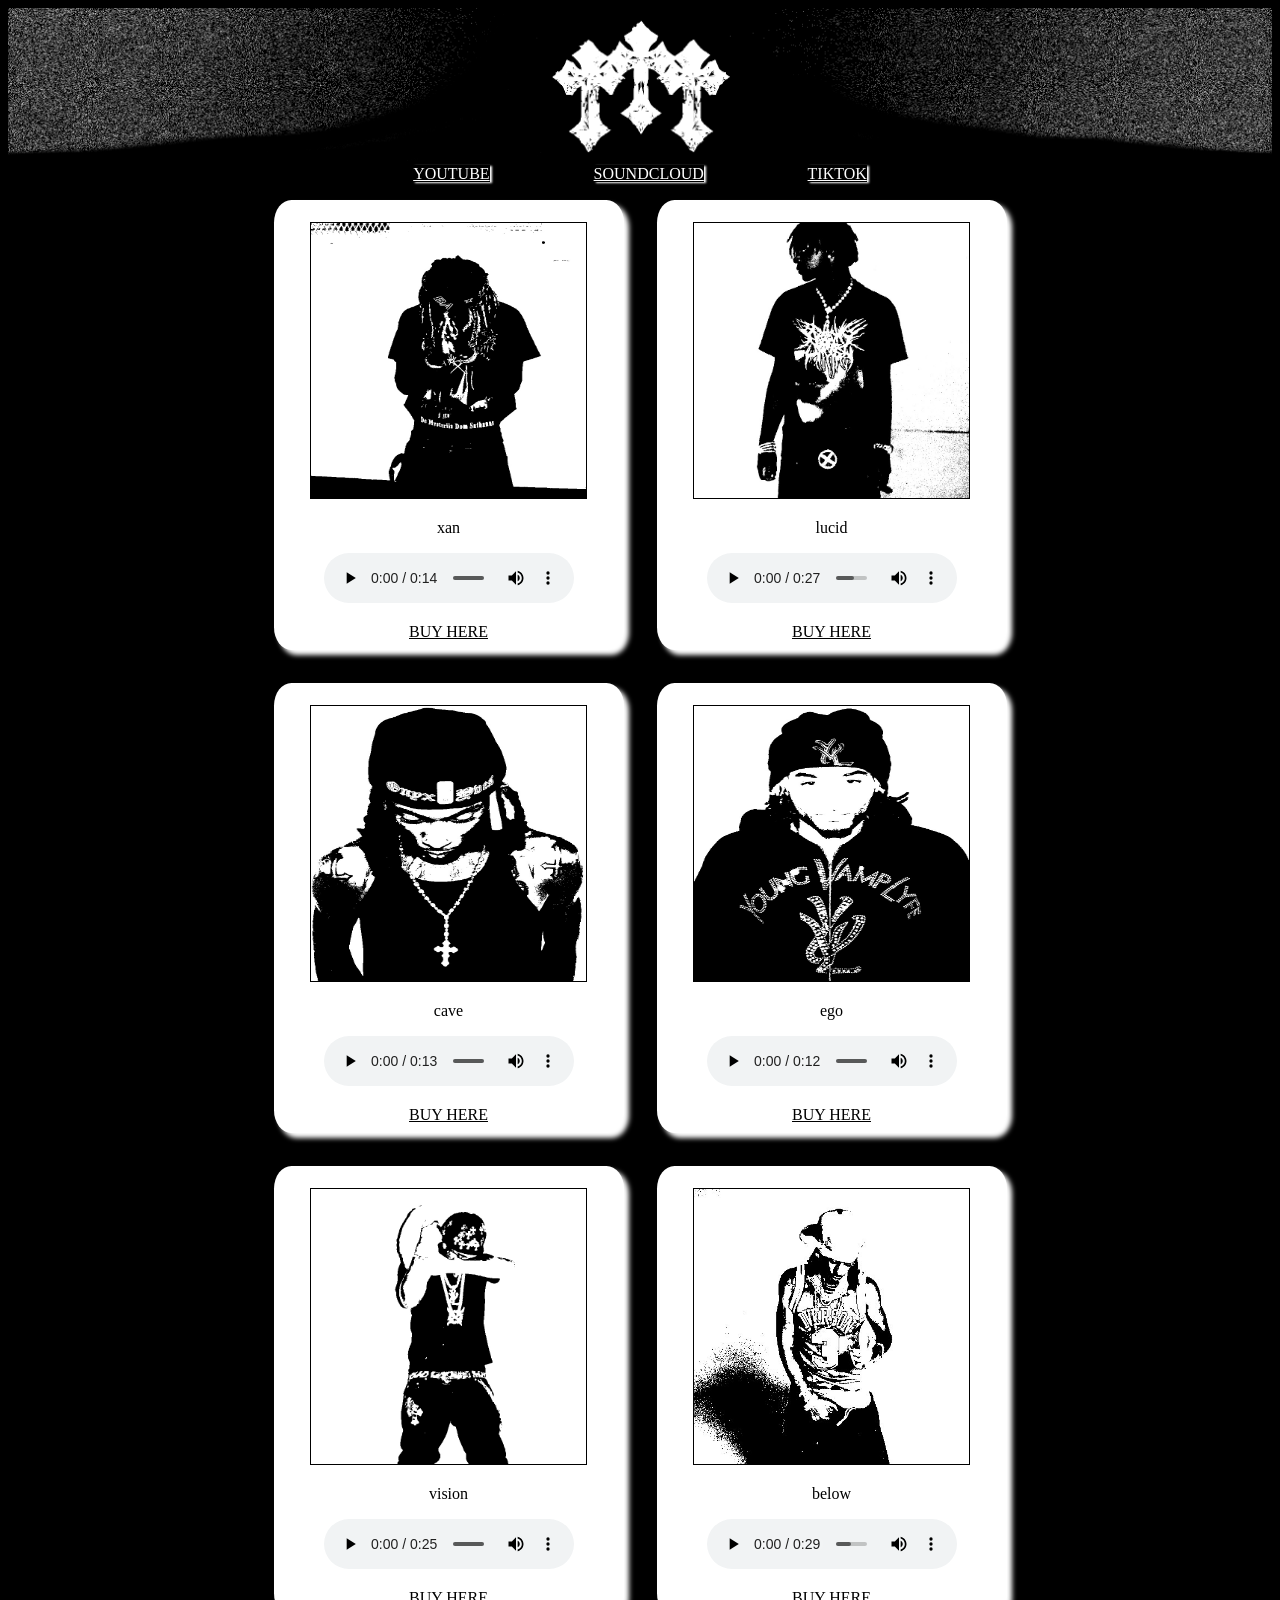
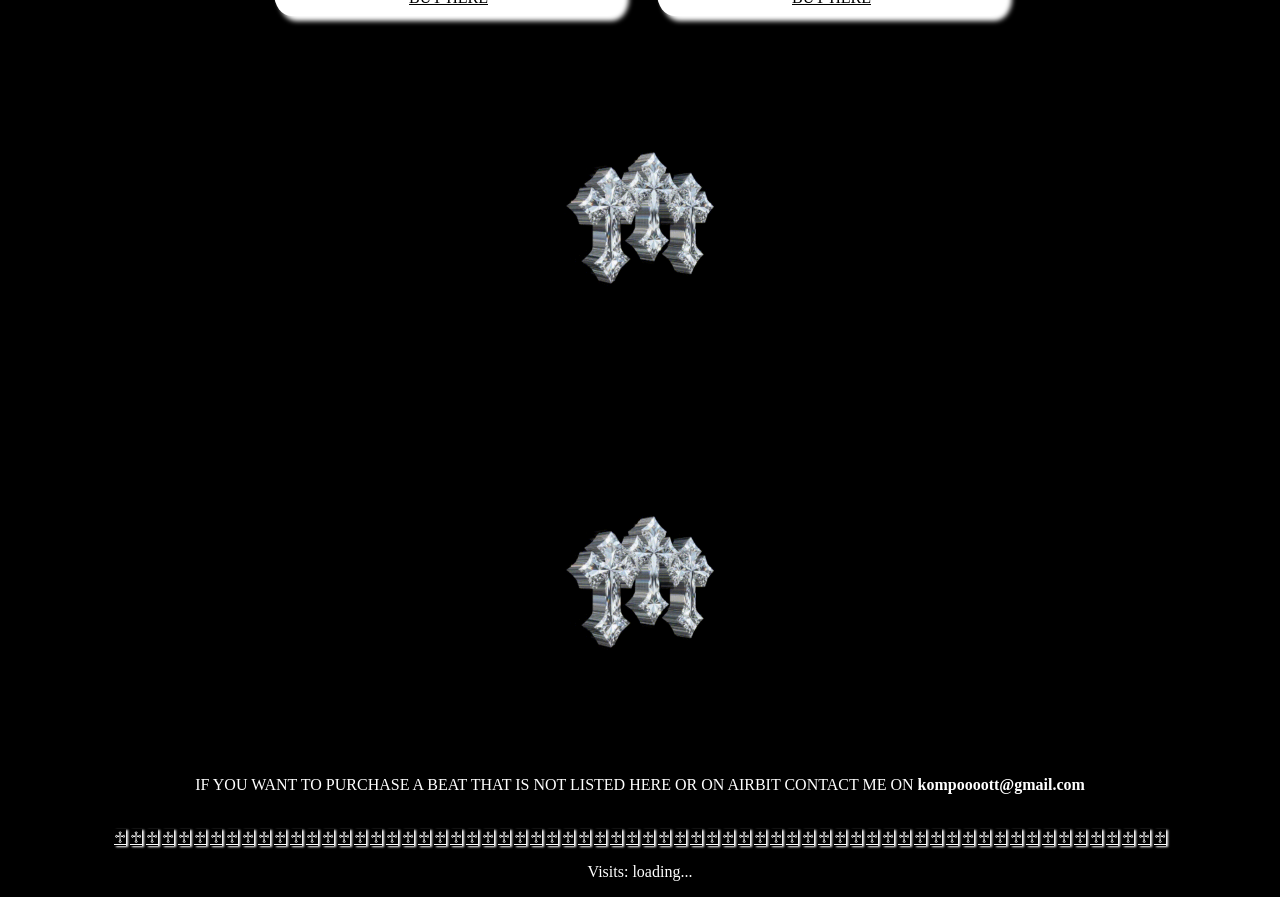
==== index.html @ fae47dd4 "Update index.html" ====
<!DOCTYPE html>

<html lang="en">
<head>
    <meta charset="utf-8" />
    <title>CHECH OUT MY BEATS</title>
    <link rel="stylesheet" href="strona.css">
    <link rel="shortcut icon" href="pobrane (1).jpg" type="image/x-icon">
</head>
<body>
    <header>
        <img src="baner.png" width="100%">
    </header>

    <nav>
        <a href="https://www.youtube.com/@kompoooot" target="_blank">YOUTUBE</a>
        <a href="https://soundcloud.com/kompot-435538526" target="_blank">SOUNDCLOUD</a>
        <a href="https://www.tiktok.com/@kompooooot" target="_blank">TIKTOK</a>
        <!-- <a href="https://airbit.com/kompoooott" target="_blank">AIRBIT</a> -->
    </nav>

    <main>
            <div>
                <img src="Destroy Lonely.jpg" class="okladka">
                <p class="tytul">xan</p>
                <audio class="moje-audio" controls src="4.mp3">
                    Twoja przeglądarka nie obsługuje elementu audio.
                </audio>
                <p><a href="https://airbit.com/kompoooott#/slideout/beat/kompoooott/xan" target="_blank">BUY HERE</a></p>
            </div>

            <div>
                <img src="kkk.jpg" class="okladka">
                <p class="tytul">lucid</p>
                <audio class="moje-audio" controls src="3.mp3">
                    Twoja przeglądarka nie obsługuje elementu audio.
                </audio>
                <p><a href="https://airbit.com/kompoooott#/slideout/beat/kompoooott/lucid" target="_blank">BUY HERE</a></p>
            </div>

            <div>
                <img src="carty.jpg" class="okladka">
                <p class="tytul">cave</p>
                <audio class="moje-audio" controls src="2.mp3">
                    Twoja przeglądarka nie obsługuje elementu audio.
                </audio>
                <p><a href="https://airbit.com/kompoooott#/slideout/beat/kompoooott/cave-era" target="_blank">BUY HERE</a></p>
            </div>

            <div>
                <img src="Xperiment.jpg" class="okladka">
                <p class="tytul">ego</p>
                <audio class="moje-audio" controls src="1.mp3">
                    Twoja przeglądarka nie obsługuje elementu audio.
                </audio>
                <p><a href="https://airbit.com/kompoooott#/slideout/beat/kompoooott/ego" target="_blank">BUY HERE</a></p>
            </div>

            <div>
                <img src="Ken Carson.jpg" class="okladka">
                <p class="tytul">vision</p>
                <audio class="moje-audio" controls src="5.mp3">
                    Twoja przeglądarka nie obsługuje elementu audio.
                </audio>
                <p><a href="https://airbit.com/kompoooott#/slideout/beat/kompoooott/vision" target="_blank">BUY HERE</a></p>
            </div>

            <div>
                <img src="cartiEVIJjpg.jpg" class="okladka">
                <p class="tytul">below</p>
                <audio class="moje-audio" controls src="7.mp3">
                    Twoja przeglądarka nie obsługuje elementu audio.
                </audio>
                <p><a href="https://airbit.com/kompoooott#/slideout/beat/kompoooott/below" target="_blank">BUY HERE</a></p>
            </div>
    </main>

    <center>
        <img src = "animacja_ready.gif" width = "640px" height = "360px">
        <img src = "animacja_ready.gif" width = "640px" height = "360px">
    </center>
    
    <footer>
        <p>IF YOU WANT TO PURCHASE A BEAT THAT IS NOT LISTED HERE OR ON AIRBIT CONTACT ME ON <b>kompoooott@gmail.com</b></p>
        <br>
        <a href="https://airbit.com/kompoooott" target="_blank">♱</a>
        <a href="https://airbit.com/kompoooott" target="_blank">♱</a>
        <a href="https://airbit.com/kompoooott" target="_blank">♱</a>
        <a href="https://airbit.com/kompoooott" target="_blank">♱</a>
        <a href="https://airbit.com/kompoooott" target="_blank">♱</a>
        <a href="https://airbit.com/kompoooott" target="_blank">♱</a>
        <a href="https://airbit.com/kompoooott" target="_blank">♱</a>
        <a href="https://airbit.com/kompoooott" target="_blank">♱</a>
        <a href="https://airbit.com/kompoooott" target="_blank">♱</a>
        <a href="https://airbit.com/kompoooott" target="_blank">♱</a>
        <a href="https://airbit.com/kompoooott" target="_blank">♱</a>
        <a href="https://airbit.com/kompoooott" target="_blank">♱</a>
        <a href="https://airbit.com/kompoooott" target="_blank">♱</a>
        <a href="https://airbit.com/kompoooott" target="_blank">♱</a>
        <a href="https://airbit.com/kompoooott" target="_blank">♱</a>
        <a href="https://airbit.com/kompoooott" target="_blank">♱</a>
        <a href="https://airbit.com/kompoooott" target="_blank">♱</a>
        <a href="https://airbit.com/kompoooott" target="_blank">♱</a>
        <a href="https://airbit.com/kompoooott" target="_blank">♱</a>
        <a href="https://airbit.com/kompoooott" target="_blank">♱</a>
        <a href="https://airbit.com/kompoooott" target="_blank">♱</a>
        <a href="https://airbit.com/kompoooott" target="_blank">♱</a>
        <a href="https://airbit.com/kompoooott" target="_blank">♱</a>
        <a href="https://airbit.com/kompoooott" target="_blank">♱</a>
        <a href="https://airbit.com/kompoooott" target="_blank">♱</a>
        <a href="https://airbit.com/kompoooott" target="_blank">♱</a>
        <a href="https://airbit.com/kompoooott" target="_blank">♱</a>
        <a href="https://airbit.com/kompoooott" target="_blank">♱</a>
        <a href="https://airbit.com/kompoooott" target="_blank">♱</a>
        <a href="https://airbit.com/kompoooott" target="_blank">♱</a>
        <a href="https://airbit.com/kompoooott" target="_blank">♱</a>
        <a href="https://airbit.com/kompoooott" target="_blank">♱</a>
        <a href="https://airbit.com/kompoooott" target="_blank">♱</a>
        <a href="https://airbit.com/kompoooott" target="_blank">♱</a>
        <a href="https://airbit.com/kompoooott" target="_blank">♱</a>
        <a href="https://airbit.com/kompoooott" target="_blank">♱</a>
        <a href="https://airbit.com/kompoooott" target="_blank">♱</a>
        <a href="https://airbit.com/kompoooott" target="_blank">♱</a>
        <a href="https://airbit.com/kompoooott" target="_blank">♱</a>
        <a href="https://airbit.com/kompoooott" target="_blank">♱</a>
        <a href="https://airbit.com/kompoooott" target="_blank">♱</a>
        <a href="https://airbit.com/kompoooott" target="_blank">♱</a>
        <a href="https://airbit.com/kompoooott" target="_blank">♱</a>
        <a href="https://airbit.com/kompoooott" target="_blank">♱</a>
        <a href="https://airbit.com/kompoooott" target="_blank">♱</a>
        <a href="https://airbit.com/kompoooott" target="_blank">♱</a>
        <a href="https://airbit.com/kompoooott" target="_blank">♱</a>
        <a href="https://airbit.com/kompoooott" target="_blank">♱</a>
        <a href="https://airbit.com/kompoooott" target="_blank">♱</a>
        <a href="https://airbit.com/kompoooott" target="_blank">♱</a>
        <a href="https://airbit.com/kompoooott" target="_blank">♱</a>
        <a href="https://airbit.com/kompoooott" target="_blank">♱</a>
        <a href="https://airbit.com/kompoooott" target="_blank">♱</a>
        <a href="https://airbit.com/kompoooott" target="_blank">♱</a>
        <a href="https://airbit.com/kompoooott" target="_blank">♱</a>
        <a href="https://airbit.com/kompoooott" target="_blank">♱</a>
        <a href="https://airbit.com/kompoooott" target="_blank">♱</a>
        <a href="https://airbit.com/kompoooott" target="_blank">♱</a>
        <a href="https://airbit.com/kompoooott" target="_blank">♱</a>
        <a href="https://airbit.com/kompoooott" target="_blank">♱</a>
        <a href="https://airbit.com/kompoooott" target="_blank">♱</a>
        <a href="https://airbit.com/kompoooott" target="_blank">♱</a>
        <a href="https://airbit.com/kompoooott" target="_blank">♱</a>
        <a href="https://airbit.com/kompoooott" target="_blank">♱</a>
        <a href="https://airbit.com/kompoooott" target="_blank">♱</a>
        <a href="https://airbit.com/kompoooott" target="_blank">♱</a>

        <p id="licznik">Visits: loading...</p>
    </footer>

    <script>
        const wszystkieAudio = document.querySelectorAll('.moje-audio');

        wszystkieAudio.forEach(function(audio) {
            audio.volume = 0.2;

            audio.addEventListener('play', function() {
                zatrzymajPozostale(audio);
            });
        });

        function zatrzymajPozostale(aktualneAudio) {
            wszystkieAudio.forEach(function(audio) {
                if (audio !== aktualneAudio) {
                    audio.pause();
                }
            });
        }



        function pobierzCiasteczko(nazwa) {
            const value = `; ${document.cookie}`;
            const parts = value.split(`; ${nazwa}=`);
            if (parts.length === 2) return parts.pop().split(';').shift();
        }

        function ustawCiasteczko(nazwa, wartosc, dni) {
            const data = new Date();
            data.setTime(data.getTime() + (dni * 24 * 60 * 60 * 1000));
            document.cookie = `${nazwa}=${wartosc};expires=${data.toUTCString()};path=/`;
        }

        const key = 'kompoooot_beats_site';
        const bylJuz = pobierzCiasteczko('odwiedzil');

        if (bylJuz) {
            // Returning visitor - GET only, never increments
            fetch(`https://countapi.mileshilliard.com/api/v1/get/${key}`)
                .then(response => response.json())
                .then(data => {
                    document.getElementById('licznik').textContent = 'Visits: ' + data.value;
                })
                .catch(error => console.log('Counter error:', error));
        } else {
            // New visitor - HIT increments, then set cookie
            fetch(`https://countapi.mileshilliard.com/api/v1/hit/${key}`)
                .then(response => response.json())
                .then(data => {
                    document.getElementById('licznik').textContent = 'Visits: ' + data.value;
                    ustawCiasteczko('odwiedzil', 'tak', 365);
                })
                .catch(error => console.log('Counter error:', error));
        }

    </script>
</body>
</html>
---- strona.css ----
body{
	background-color: black;
}

header{
	width: 100%;
	height: 5%;
}

nav{
	text-align: center;
	word-spacing: 100px;
}
nav a{
	color: white;
	box-shadow: 2px 1px 2px white;
}

main{
	display: flex;
	flex-wrap: wrap;
	justify-content: center;
	max-width: 1100px;
	margin: 0 auto;
}
main a{
	color: black;
}

.tytul{
	color: black;
	letter-spacing: 100%;
}

div{
	padding: 2%;
	border-radius: 5%;
	background-color: white;
	width: 350px;
	height: 450px;
	text-align: center;
	margin: 1.5%;
	box-sizing: border-box;
	box-shadow: 5px 5px 5px white;
}

p{
	color: white;
	text-align: center;
}

.okladka{
	width: 275px;
	height: 275px;
	text-align: center;
	align-items: center;
	border-color: black;
	border-style: solid;
	border-width: 1px;
}

audio{
	width: 250px;
	height: 50px;
}

footer{
	text-align: center;
}
footer a{
	color: white;
	box-shadow: 2px 1px 2px white;
}
a:hover{
	color: black;
	background-color: white;
}

  .no-click {
    pointer-events: none;
    user-select: none;
  }
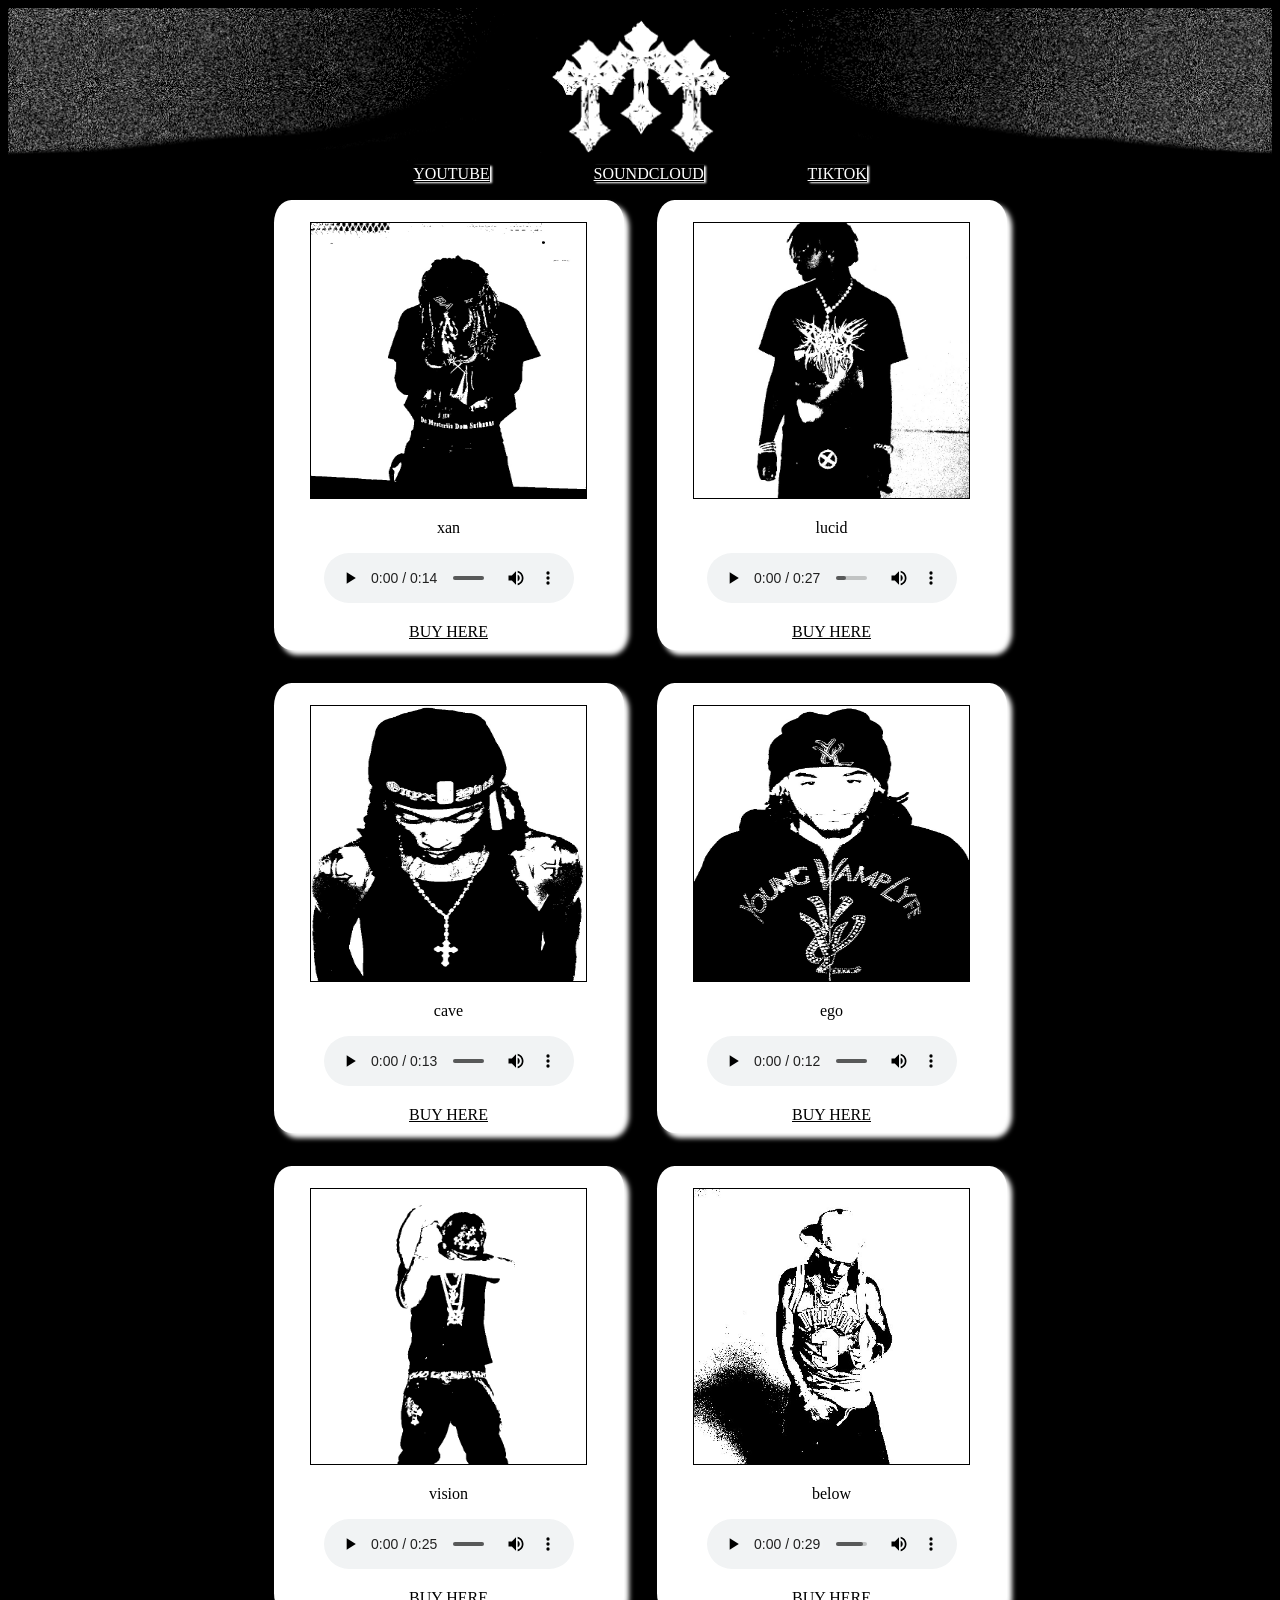
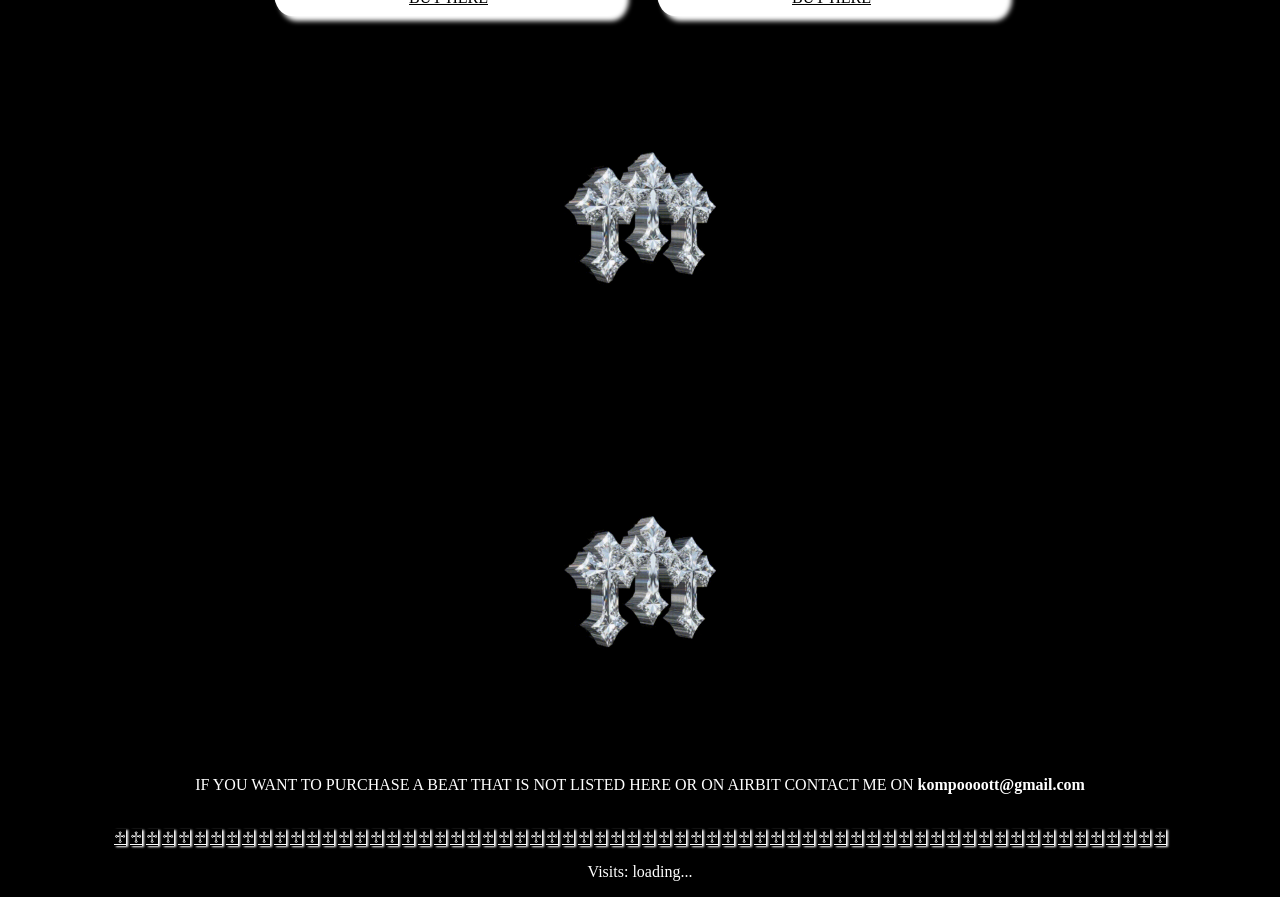
==== commit a3c96f20: "Update index.html" ====
--- a/index.html
+++ b/index.html
@@ -83,72 +83,74 @@
     <footer>
         <p>IF YOU WANT TO PURCHASE A BEAT THAT IS NOT LISTED HERE OR ON AIRBIT CONTACT ME ON <b>kompoooott@gmail.com</b></p>
         <br>
-        <a href="https://airbit.com/kompoooott" target="_blank">♱</a>
-        <a href="https://airbit.com/kompoooott" target="_blank">♱</a>
-        <a href="https://airbit.com/kompoooott" target="_blank">♱</a>
-        <a href="https://airbit.com/kompoooott" target="_blank">♱</a>
-        <a href="https://airbit.com/kompoooott" target="_blank">♱</a>
-        <a href="https://airbit.com/kompoooott" target="_blank">♱</a>
-        <a href="https://airbit.com/kompoooott" target="_blank">♱</a>
-        <a href="https://airbit.com/kompoooott" target="_blank">♱</a>
-        <a href="https://airbit.com/kompoooott" target="_blank">♱</a>
-        <a href="https://airbit.com/kompoooott" target="_blank">♱</a>
-        <a href="https://airbit.com/kompoooott" target="_blank">♱</a>
-        <a href="https://airbit.com/kompoooott" target="_blank">♱</a>
-        <a href="https://airbit.com/kompoooott" target="_blank">♱</a>
-        <a href="https://airbit.com/kompoooott" target="_blank">♱</a>
-        <a href="https://airbit.com/kompoooott" target="_blank">♱</a>
-        <a href="https://airbit.com/kompoooott" target="_blank">♱</a>
-        <a href="https://airbit.com/kompoooott" target="_blank">♱</a>
-        <a href="https://airbit.com/kompoooott" target="_blank">♱</a>
-        <a href="https://airbit.com/kompoooott" target="_blank">♱</a>
-        <a href="https://airbit.com/kompoooott" target="_blank">♱</a>
-        <a href="https://airbit.com/kompoooott" target="_blank">♱</a>
-        <a href="https://airbit.com/kompoooott" target="_blank">♱</a>
-        <a href="https://airbit.com/kompoooott" target="_blank">♱</a>
-        <a href="https://airbit.com/kompoooott" target="_blank">♱</a>
-        <a href="https://airbit.com/kompoooott" target="_blank">♱</a>
-        <a href="https://airbit.com/kompoooott" target="_blank">♱</a>
-        <a href="https://airbit.com/kompoooott" target="_blank">♱</a>
-        <a href="https://airbit.com/kompoooott" target="_blank">♱</a>
-        <a href="https://airbit.com/kompoooott" target="_blank">♱</a>
-        <a href="https://airbit.com/kompoooott" target="_blank">♱</a>
-        <a href="https://airbit.com/kompoooott" target="_blank">♱</a>
-        <a href="https://airbit.com/kompoooott" target="_blank">♱</a>
-        <a href="https://airbit.com/kompoooott" target="_blank">♱</a>
-        <a href="https://airbit.com/kompoooott" target="_blank">♱</a>
-        <a href="https://airbit.com/kompoooott" target="_blank">♱</a>
-        <a href="https://airbit.com/kompoooott" target="_blank">♱</a>
-        <a href="https://airbit.com/kompoooott" target="_blank">♱</a>
-        <a href="https://airbit.com/kompoooott" target="_blank">♱</a>
-        <a href="https://airbit.com/kompoooott" target="_blank">♱</a>
-        <a href="https://airbit.com/kompoooott" target="_blank">♱</a>
-        <a href="https://airbit.com/kompoooott" target="_blank">♱</a>
-        <a href="https://airbit.com/kompoooott" target="_blank">♱</a>
-        <a href="https://airbit.com/kompoooott" target="_blank">♱</a>
-        <a href="https://airbit.com/kompoooott" target="_blank">♱</a>
-        <a href="https://airbit.com/kompoooott" target="_blank">♱</a>
-        <a href="https://airbit.com/kompoooott" target="_blank">♱</a>
-        <a href="https://airbit.com/kompoooott" target="_blank">♱</a>
-        <a href="https://airbit.com/kompoooott" target="_blank">♱</a>
-        <a href="https://airbit.com/kompoooott" target="_blank">♱</a>
-        <a href="https://airbit.com/kompoooott" target="_blank">♱</a>
-        <a href="https://airbit.com/kompoooott" target="_blank">♱</a>
-        <a href="https://airbit.com/kompoooott" target="_blank">♱</a>
-        <a href="https://airbit.com/kompoooott" target="_blank">♱</a>
-        <a href="https://airbit.com/kompoooott" target="_blank">♱</a>
-        <a href="https://airbit.com/kompoooott" target="_blank">♱</a>
-        <a href="https://airbit.com/kompoooott" target="_blank">♱</a>
-        <a href="https://airbit.com/kompoooott" target="_blank">♱</a>
-        <a href="https://airbit.com/kompoooott" target="_blank">♱</a>
-        <a href="https://airbit.com/kompoooott" target="_blank">♱</a>
-        <a href="https://airbit.com/kompoooott" target="_blank">♱</a>
-        <a href="https://airbit.com/kompoooott" target="_blank">♱</a>
-        <a href="https://airbit.com/kompoooott" target="_blank">♱</a>
-        <a href="https://airbit.com/kompoooott" target="_blank">♱</a>
-        <a href="https://airbit.com/kompoooott" target="_blank">♱</a>
-        <a href="https://airbit.com/kompoooott" target="_blank">♱</a>
-        <a href="https://airbit.com/kompoooott" target="_blank">♱</a>
+        <section id = "cross">
+        <a href="https://airbit.com/kompoooott" target="_blank">♱</a>
+        <a href="https://airbit.com/kompoooott" target="_blank">♱</a>
+        <a href="https://airbit.com/kompoooott" target="_blank">♱</a>
+        <a href="https://airbit.com/kompoooott" target="_blank">♱</a>
+        <a href="https://airbit.com/kompoooott" target="_blank">♱</a>
+        <a href="https://airbit.com/kompoooott" target="_blank">♱</a>
+        <a href="https://airbit.com/kompoooott" target="_blank">♱</a>
+        <a href="https://airbit.com/kompoooott" target="_blank">♱</a>
+        <a href="https://airbit.com/kompoooott" target="_blank">♱</a>
+        <a href="https://airbit.com/kompoooott" target="_blank">♱</a>
+        <a href="https://airbit.com/kompoooott" target="_blank">♱</a>
+        <a href="https://airbit.com/kompoooott" target="_blank">♱</a>
+        <a href="https://airbit.com/kompoooott" target="_blank">♱</a>
+        <a href="https://airbit.com/kompoooott" target="_blank">♱</a>
+        <a href="https://airbit.com/kompoooott" target="_blank">♱</a>
+        <a href="https://airbit.com/kompoooott" target="_blank">♱</a>
+        <a href="https://airbit.com/kompoooott" target="_blank">♱</a>
+        <a href="https://airbit.com/kompoooott" target="_blank">♱</a>
+        <a href="https://airbit.com/kompoooott" target="_blank">♱</a>
+        <a href="https://airbit.com/kompoooott" target="_blank">♱</a>
+        <a href="https://airbit.com/kompoooott" target="_blank">♱</a>
+        <a href="https://airbit.com/kompoooott" target="_blank">♱</a>
+        <a href="https://airbit.com/kompoooott" target="_blank">♱</a>
+        <a href="https://airbit.com/kompoooott" target="_blank">♱</a>
+        <a href="https://airbit.com/kompoooott" target="_blank">♱</a>
+        <a href="https://airbit.com/kompoooott" target="_blank">♱</a>
+        <a href="https://airbit.com/kompoooott" target="_blank">♱</a>
+        <a href="https://airbit.com/kompoooott" target="_blank">♱</a>
+        <a href="https://airbit.com/kompoooott" target="_blank">♱</a>
+        <a href="https://airbit.com/kompoooott" target="_blank">♱</a>
+        <a href="https://airbit.com/kompoooott" target="_blank">♱</a>
+        <a href="https://airbit.com/kompoooott" target="_blank">♱</a>
+        <a href="https://airbit.com/kompoooott" target="_blank">♱</a>
+        <a href="https://airbit.com/kompoooott" target="_blank">♱</a>
+        <a href="https://airbit.com/kompoooott" target="_blank">♱</a>
+        <a href="https://airbit.com/kompoooott" target="_blank">♱</a>
+        <a href="https://airbit.com/kompoooott" target="_blank">♱</a>
+        <a href="https://airbit.com/kompoooott" target="_blank">♱</a>
+        <a href="https://airbit.com/kompoooott" target="_blank">♱</a>
+        <a href="https://airbit.com/kompoooott" target="_blank">♱</a>
+        <a href="https://airbit.com/kompoooott" target="_blank">♱</a>
+        <a href="https://airbit.com/kompoooott" target="_blank">♱</a>
+        <a href="https://airbit.com/kompoooott" target="_blank">♱</a>
+        <a href="https://airbit.com/kompoooott" target="_blank">♱</a>
+        <a href="https://airbit.com/kompoooott" target="_blank">♱</a>
+        <a href="https://airbit.com/kompoooott" target="_blank">♱</a>
+        <a href="https://airbit.com/kompoooott" target="_blank">♱</a>
+        <a href="https://airbit.com/kompoooott" target="_blank">♱</a>
+        <a href="https://airbit.com/kompoooott" target="_blank">♱</a>
+        <a href="https://airbit.com/kompoooott" target="_blank">♱</a>
+        <a href="https://airbit.com/kompoooott" target="_blank">♱</a>
+        <a href="https://airbit.com/kompoooott" target="_blank">♱</a>
+        <a href="https://airbit.com/kompoooott" target="_blank">♱</a>
+        <a href="https://airbit.com/kompoooott" target="_blank">♱</a>
+        <a href="https://airbit.com/kompoooott" target="_blank">♱</a>
+        <a href="https://airbit.com/kompoooott" target="_blank">♱</a>
+        <a href="https://airbit.com/kompoooott" target="_blank">♱</a>
+        <a href="https://airbit.com/kompoooott" target="_blank">♱</a>
+        <a href="https://airbit.com/kompoooott" target="_blank">♱</a>
+        <a href="https://airbit.com/kompoooott" target="_blank">♱</a>
+        <a href="https://airbit.com/kompoooott" target="_blank">♱</a>
+        <a href="https://airbit.com/kompoooott" target="_blank">♱</a>
+        <a href="https://airbit.com/kompoooott" target="_blank">♱</a>
+        <a href="https://airbit.com/kompoooott" target="_blank">♱</a>
+        <a href="https://airbit.com/kompoooott" target="_blank">♱</a>
+        <a href="https://airbit.com/kompoooott" target="_blank">♱</a>
+        </section>
 
         <p id="licznik">Visits: loading...</p>
     </footer>
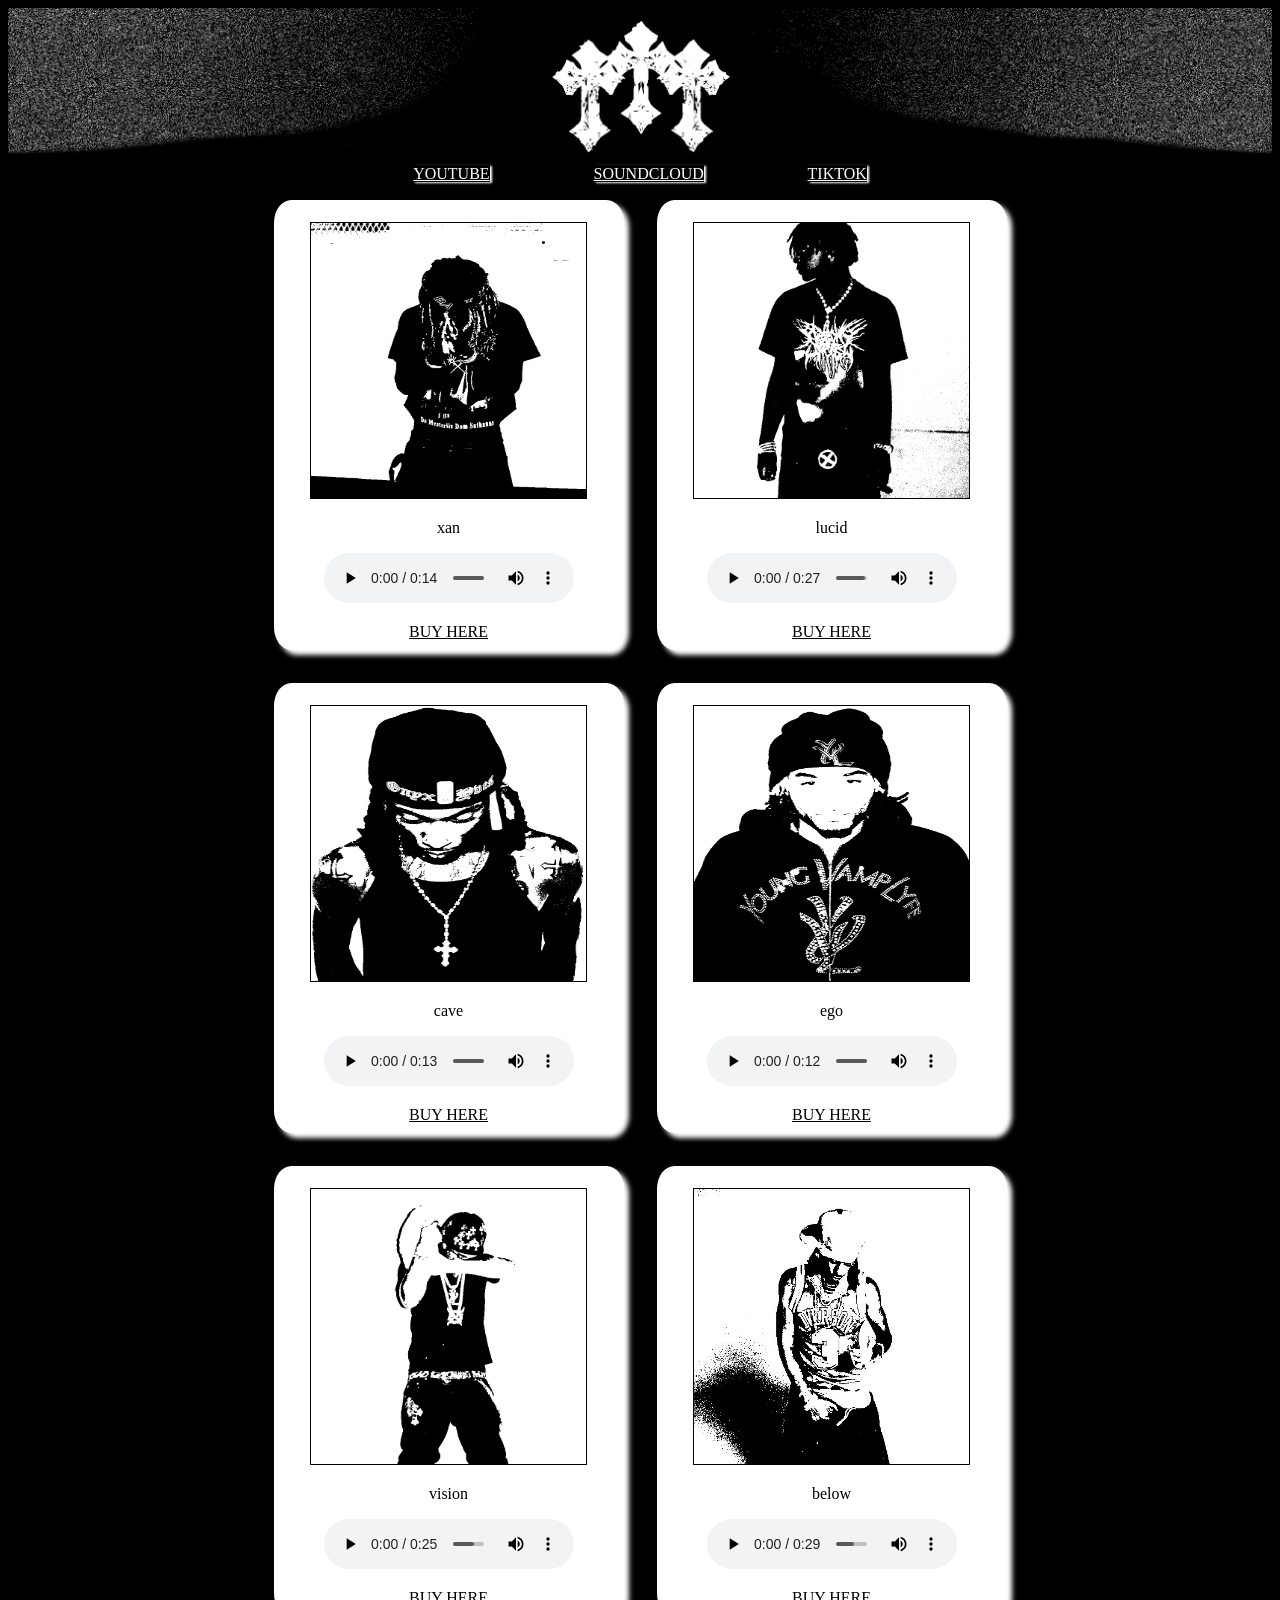
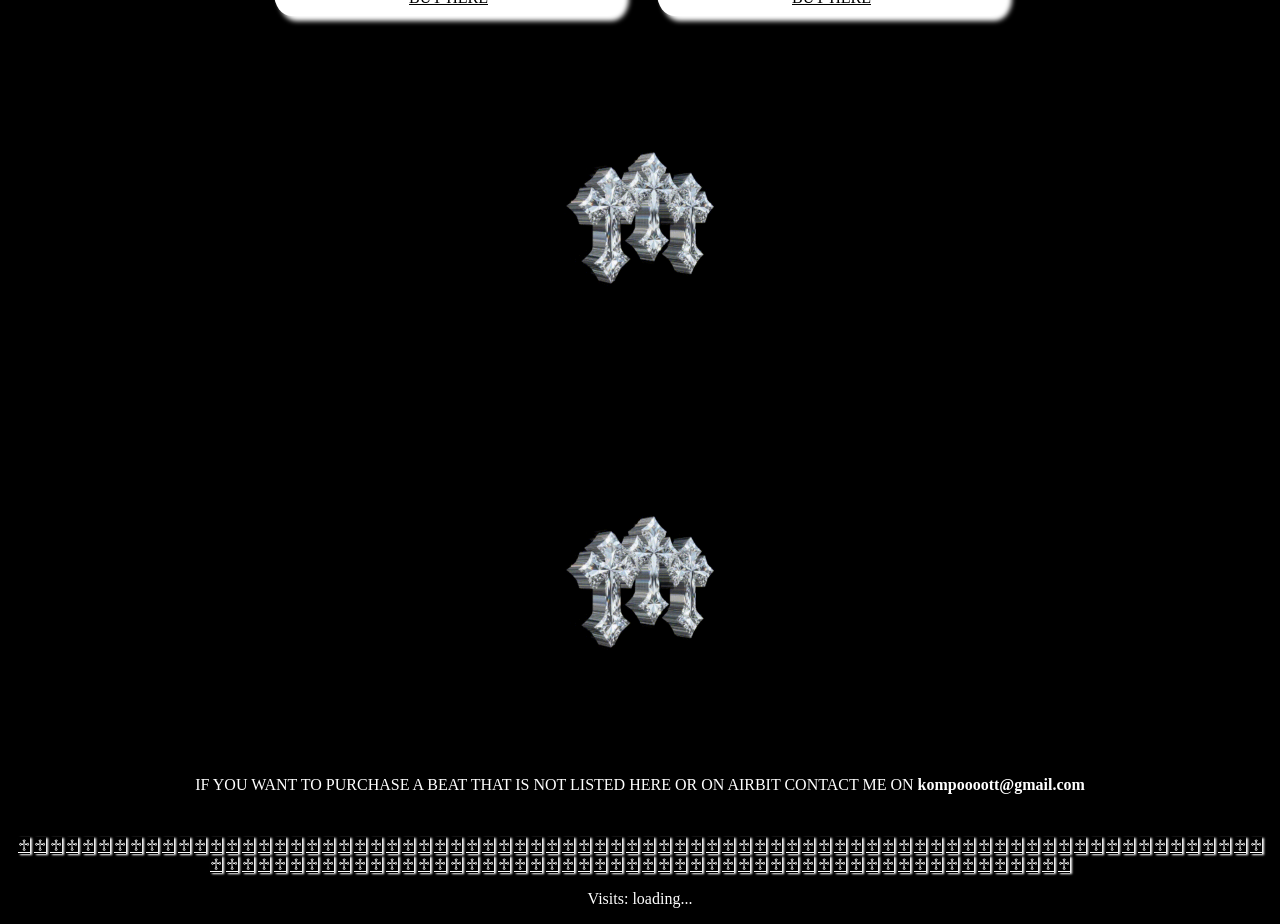
==== commit d24acc07: "Update index.html" ====
--- a/index.html
+++ b/index.html
@@ -84,6 +84,72 @@
         <p>IF YOU WANT TO PURCHASE A BEAT THAT IS NOT LISTED HERE OR ON AIRBIT CONTACT ME ON <b>kompoooott@gmail.com</b></p>
         <br>
         <section id = "cross">
+        <a href="https://airbit.com/kompoooott" target="_blank">♱</a>
+        <a href="https://airbit.com/kompoooott" target="_blank">♱</a>
+        <a href="https://airbit.com/kompoooott" target="_blank">♱</a>
+        <a href="https://airbit.com/kompoooott" target="_blank">♱</a>
+        <a href="https://airbit.com/kompoooott" target="_blank">♱</a>
+        <a href="https://airbit.com/kompoooott" target="_blank">♱</a>
+        <a href="https://airbit.com/kompoooott" target="_blank">♱</a>
+        <a href="https://airbit.com/kompoooott" target="_blank">♱</a>
+        <a href="https://airbit.com/kompoooott" target="_blank">♱</a>
+        <a href="https://airbit.com/kompoooott" target="_blank">♱</a>
+        <a href="https://airbit.com/kompoooott" target="_blank">♱</a>
+        <a href="https://airbit.com/kompoooott" target="_blank">♱</a>
+        <a href="https://airbit.com/kompoooott" target="_blank">♱</a>
+        <a href="https://airbit.com/kompoooott" target="_blank">♱</a>
+        <a href="https://airbit.com/kompoooott" target="_blank">♱</a>
+        <a href="https://airbit.com/kompoooott" target="_blank">♱</a>
+        <a href="https://airbit.com/kompoooott" target="_blank">♱</a>
+        <a href="https://airbit.com/kompoooott" target="_blank">♱</a>
+        <a href="https://airbit.com/kompoooott" target="_blank">♱</a>
+        <a href="https://airbit.com/kompoooott" target="_blank">♱</a>
+        <a href="https://airbit.com/kompoooott" target="_blank">♱</a>
+        <a href="https://airbit.com/kompoooott" target="_blank">♱</a>
+        <a href="https://airbit.com/kompoooott" target="_blank">♱</a>
+        <a href="https://airbit.com/kompoooott" target="_blank">♱</a>
+        <a href="https://airbit.com/kompoooott" target="_blank">♱</a>
+        <a href="https://airbit.com/kompoooott" target="_blank">♱</a>
+        <a href="https://airbit.com/kompoooott" target="_blank">♱</a>
+        <a href="https://airbit.com/kompoooott" target="_blank">♱</a>
+        <a href="https://airbit.com/kompoooott" target="_blank">♱</a>
+        <a href="https://airbit.com/kompoooott" target="_blank">♱</a>
+        <a href="https://airbit.com/kompoooott" target="_blank">♱</a>
+        <a href="https://airbit.com/kompoooott" target="_blank">♱</a>
+        <a href="https://airbit.com/kompoooott" target="_blank">♱</a>
+        <a href="https://airbit.com/kompoooott" target="_blank">♱</a>
+        <a href="https://airbit.com/kompoooott" target="_blank">♱</a>
+        <a href="https://airbit.com/kompoooott" target="_blank">♱</a>
+        <a href="https://airbit.com/kompoooott" target="_blank">♱</a>
+        <a href="https://airbit.com/kompoooott" target="_blank">♱</a>
+        <a href="https://airbit.com/kompoooott" target="_blank">♱</a>
+        <a href="https://airbit.com/kompoooott" target="_blank">♱</a>
+        <a href="https://airbit.com/kompoooott" target="_blank">♱</a>
+        <a href="https://airbit.com/kompoooott" target="_blank">♱</a>
+        <a href="https://airbit.com/kompoooott" target="_blank">♱</a>
+        <a href="https://airbit.com/kompoooott" target="_blank">♱</a>
+        <a href="https://airbit.com/kompoooott" target="_blank">♱</a>
+        <a href="https://airbit.com/kompoooott" target="_blank">♱</a>
+        <a href="https://airbit.com/kompoooott" target="_blank">♱</a>
+        <a href="https://airbit.com/kompoooott" target="_blank">♱</a>
+        <a href="https://airbit.com/kompoooott" target="_blank">♱</a>
+        <a href="https://airbit.com/kompoooott" target="_blank">♱</a>
+        <a href="https://airbit.com/kompoooott" target="_blank">♱</a>
+        <a href="https://airbit.com/kompoooott" target="_blank">♱</a>
+        <a href="https://airbit.com/kompoooott" target="_blank">♱</a>
+        <a href="https://airbit.com/kompoooott" target="_blank">♱</a>
+        <a href="https://airbit.com/kompoooott" target="_blank">♱</a>
+        <a href="https://airbit.com/kompoooott" target="_blank">♱</a>
+        <a href="https://airbit.com/kompoooott" target="_blank">♱</a>
+        <a href="https://airbit.com/kompoooott" target="_blank">♱</a>
+        <a href="https://airbit.com/kompoooott" target="_blank">♱</a>
+        <a href="https://airbit.com/kompoooott" target="_blank">♱</a>
+        <a href="https://airbit.com/kompoooott" target="_blank">♱</a>
+        <a href="https://airbit.com/kompoooott" target="_blank">♱</a>
+        <a href="https://airbit.com/kompoooott" target="_blank">♱</a>
+        <a href="https://airbit.com/kompoooott" target="_blank">♱</a>
+        <a href="https://airbit.com/kompoooott" target="_blank">♱</a>
+        <a href="https://airbit.com/kompoooott" target="_blank">♱</a>
         <a href="https://airbit.com/kompoooott" target="_blank">♱</a>
         <a href="https://airbit.com/kompoooott" target="_blank">♱</a>
         <a href="https://airbit.com/kompoooott" target="_blank">♱</a>
--- a/strona.css
+++ b/strona.css
@@ -80,3 +80,7 @@
     pointer-events: none;
     user-select: none;
   }
+
+#cross{
+	margin: 8px;
+}
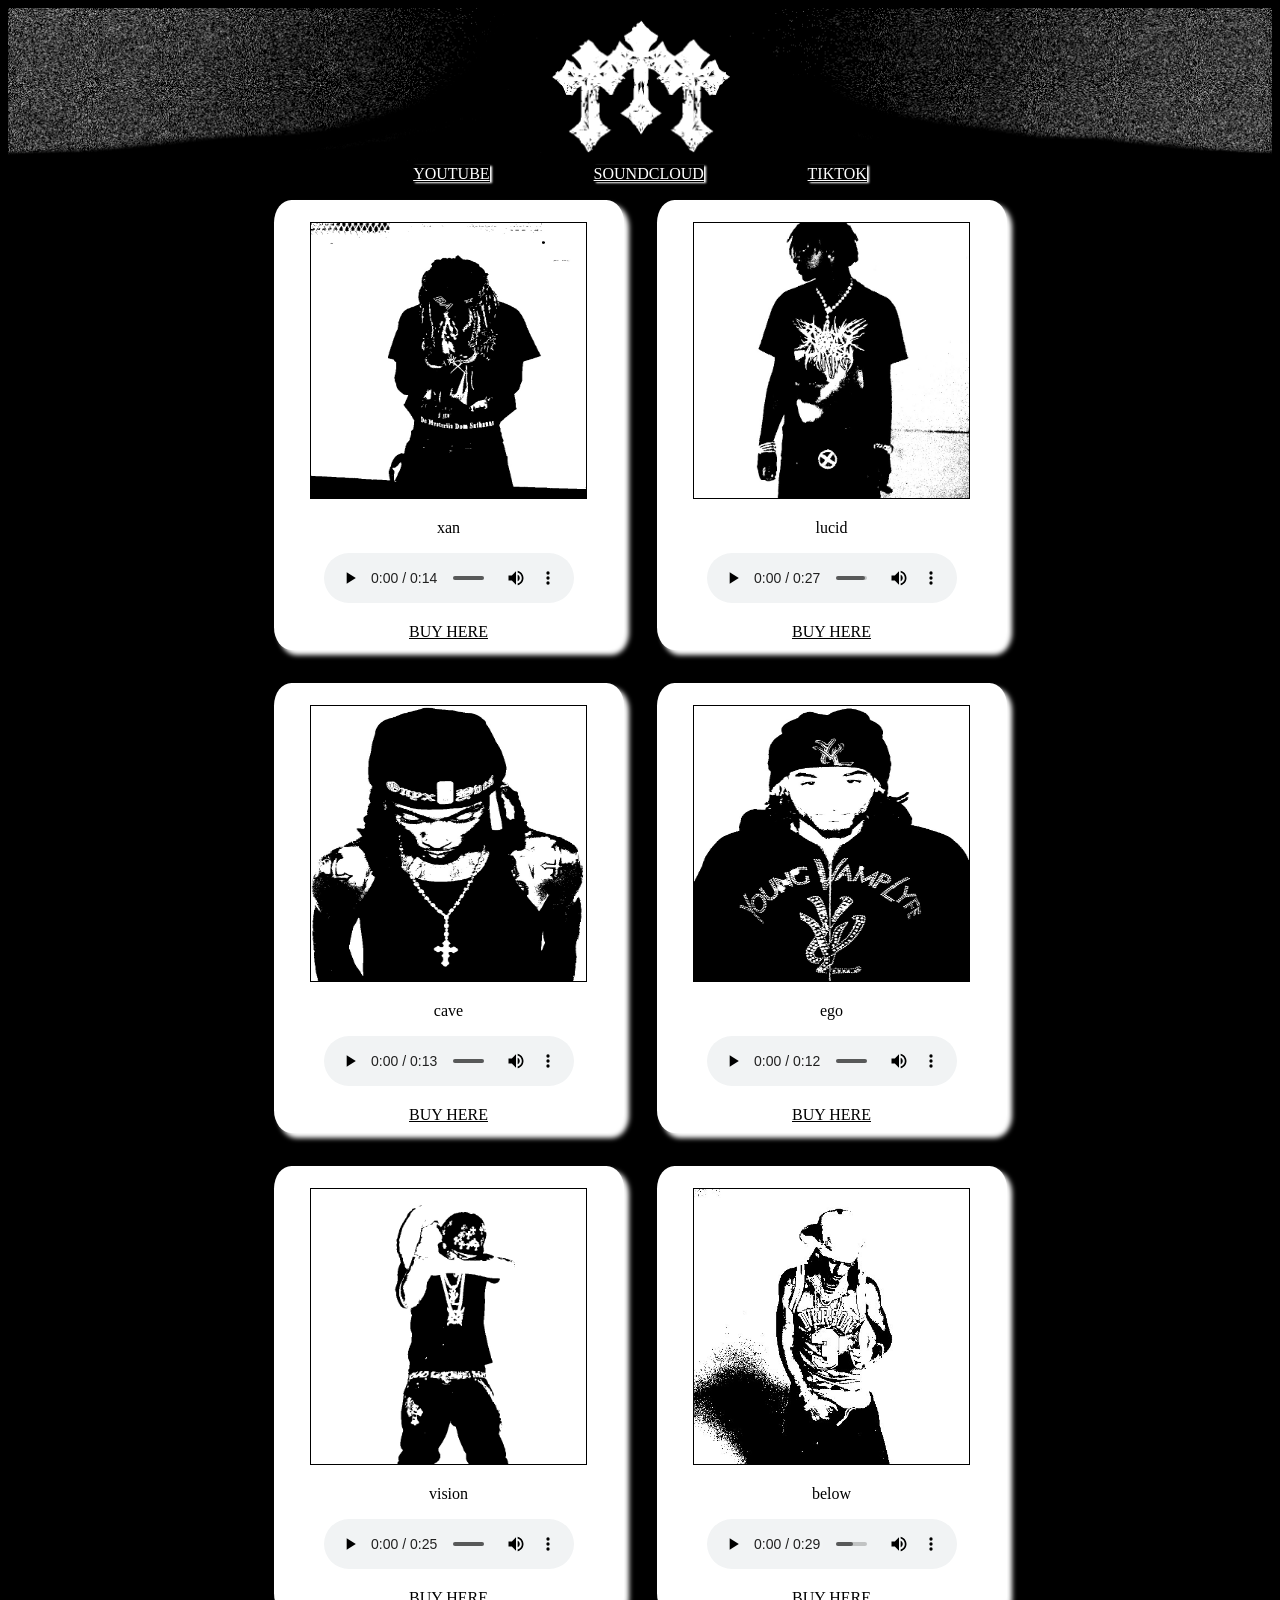
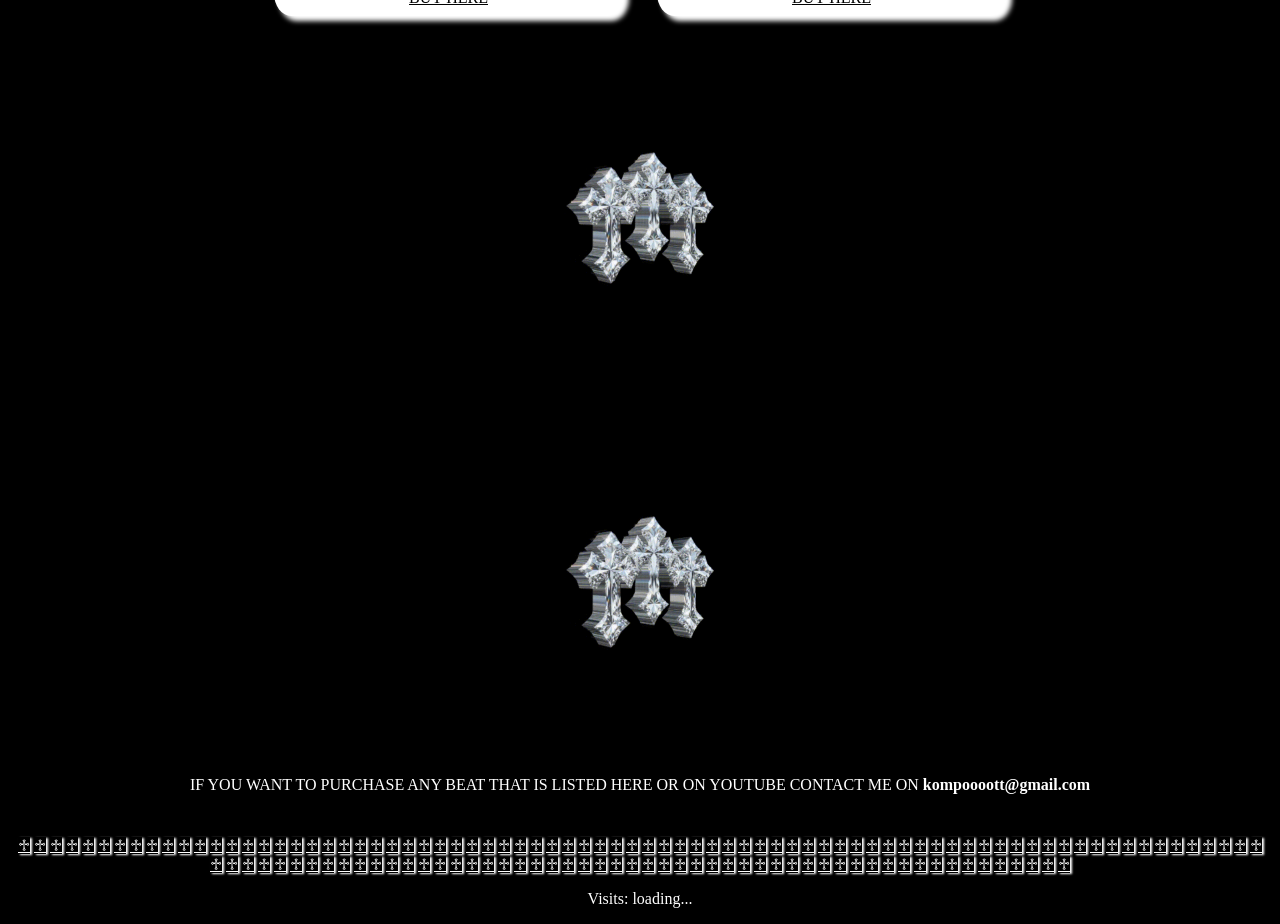
==== commit d8616a32: "Update index.html" ====
--- a/index.html
+++ b/index.html
@@ -81,7 +81,7 @@
     </center>
     
     <footer>
-        <p>IF YOU WANT TO PURCHASE A BEAT THAT IS NOT LISTED HERE OR ON AIRBIT CONTACT ME ON <b>kompoooott@gmail.com</b></p>
+        <p>IF YOU WANT TO PURCHASE ANY BEAT THAT IS LISTED HERE OR ON YOUTUBE CONTACT ME ON <b>kompoooott@gmail.com</b></p>
         <br>
         <section id = "cross">
         <a href="https://airbit.com/kompoooott" target="_blank">♱</a>
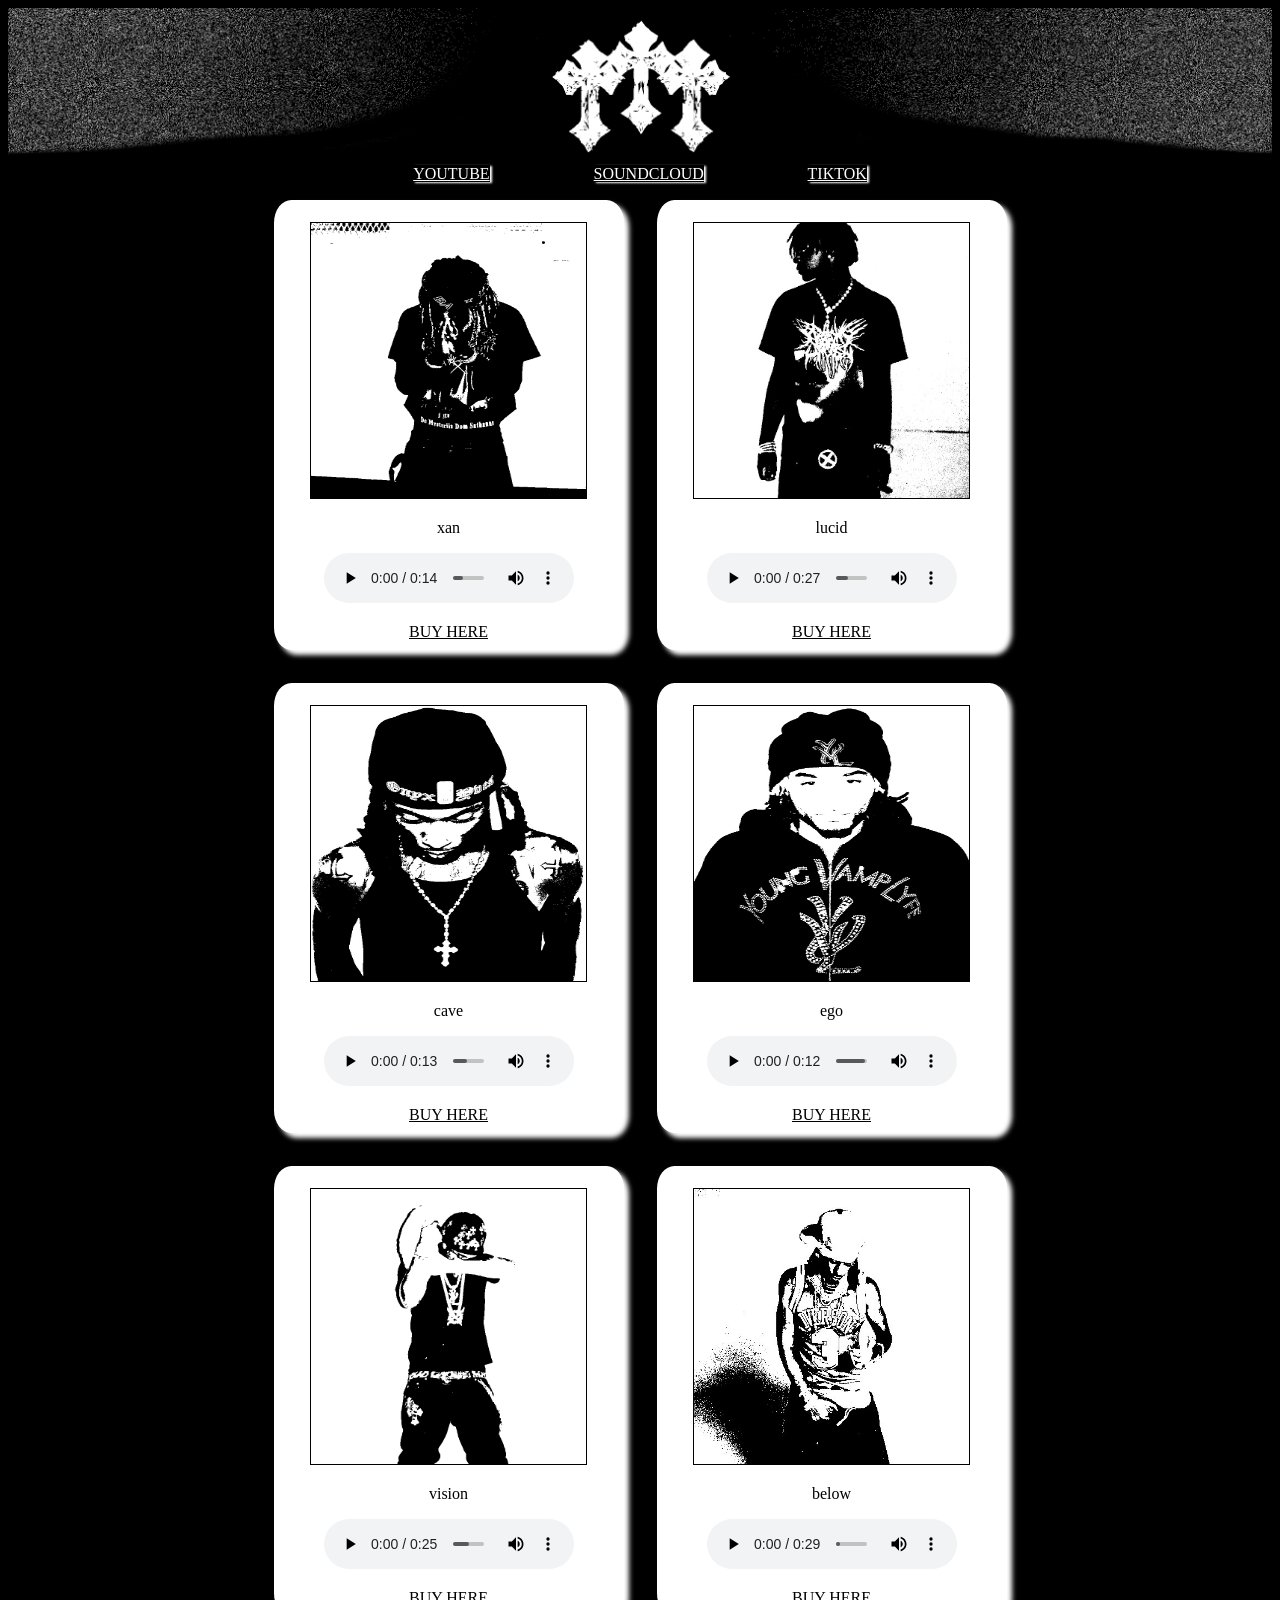
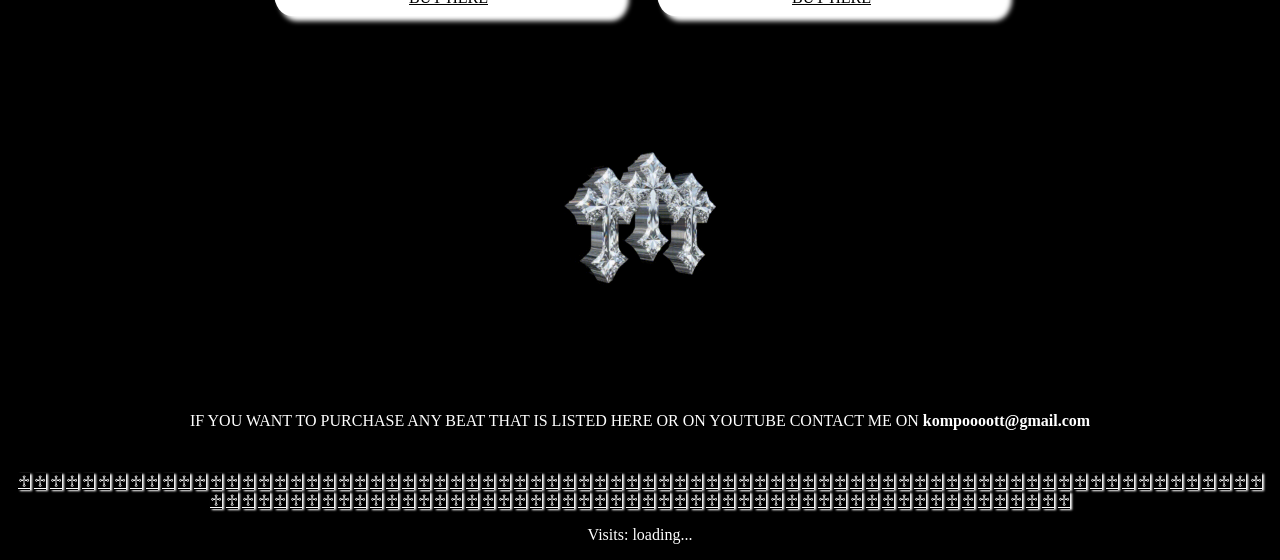
==== commit d3868828: "Update index.html" ====
--- a/index.html
+++ b/index.html
@@ -76,7 +76,6 @@
     </main>
 
     <center>
-        <img src = "animacja_ready.gif" width = "640px" height = "360px">
         <img src = "animacja_ready.gif" width = "640px" height = "360px">
     </center>
     
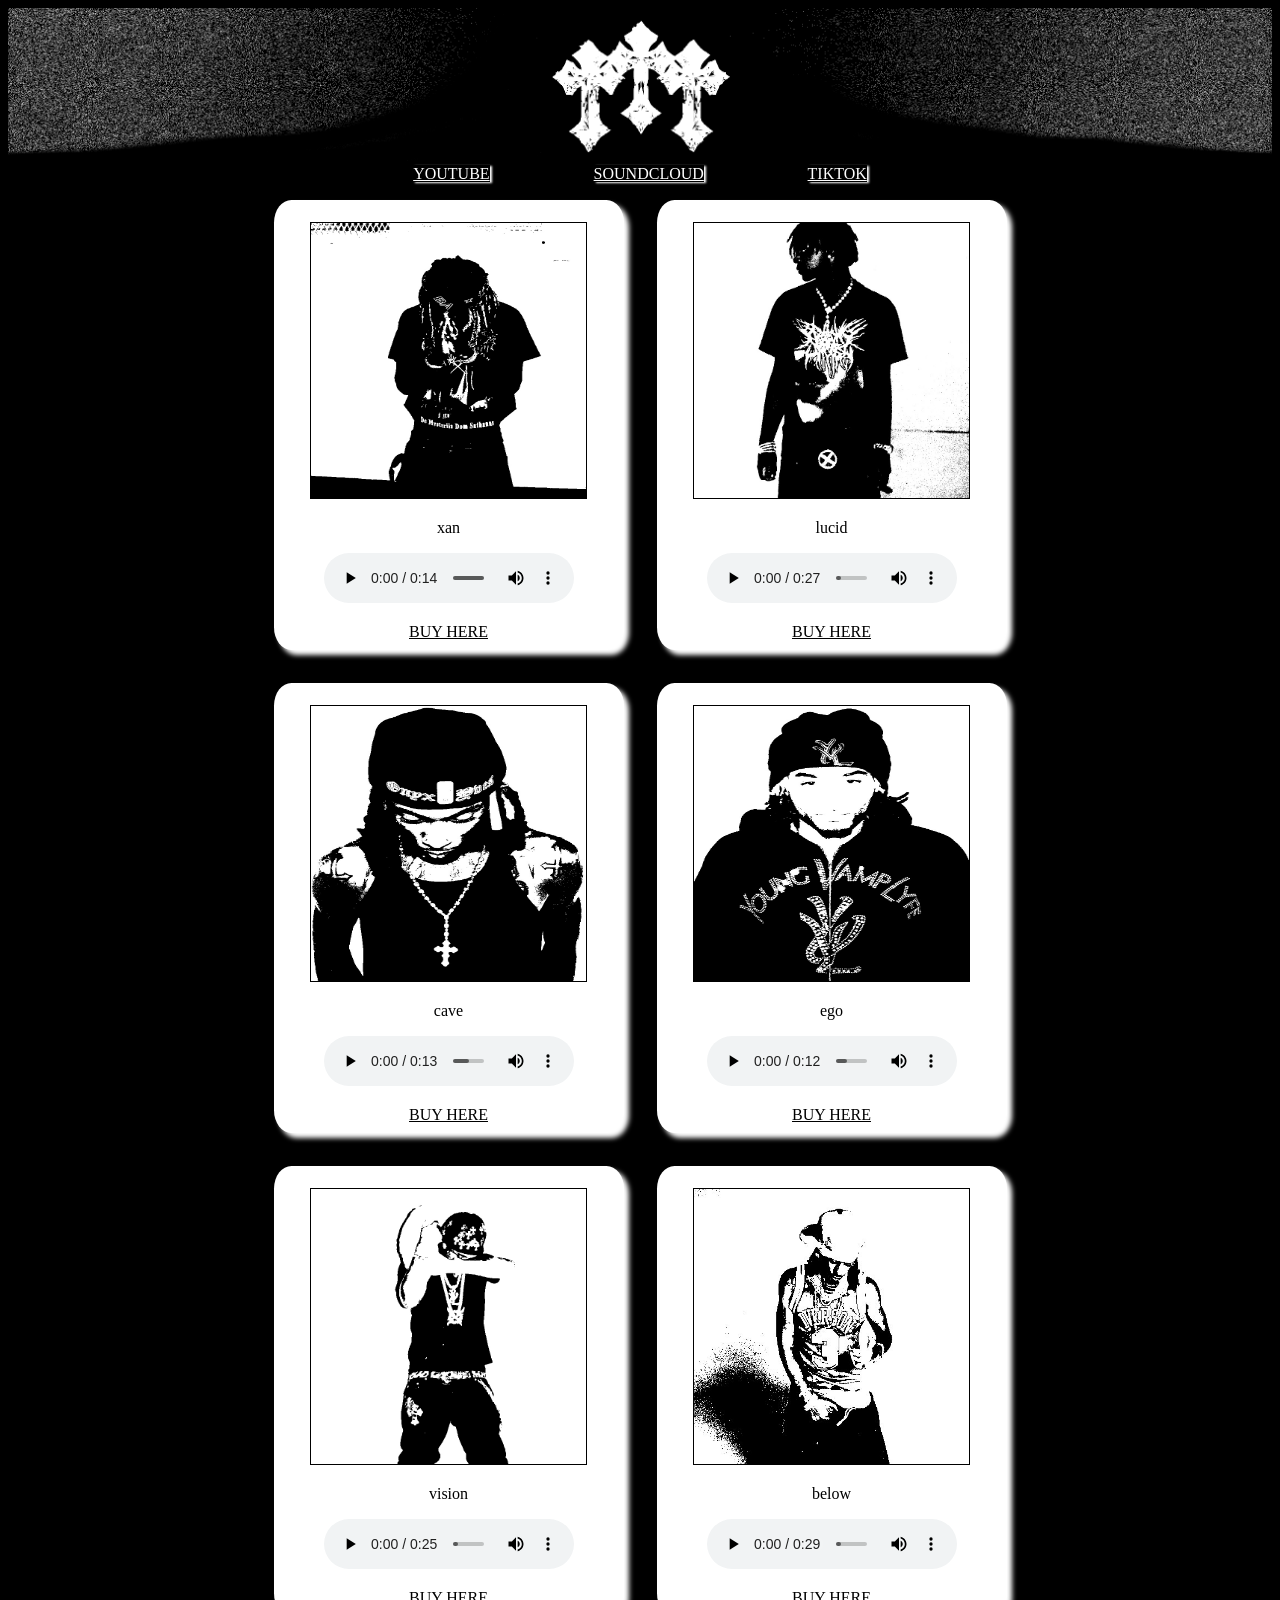
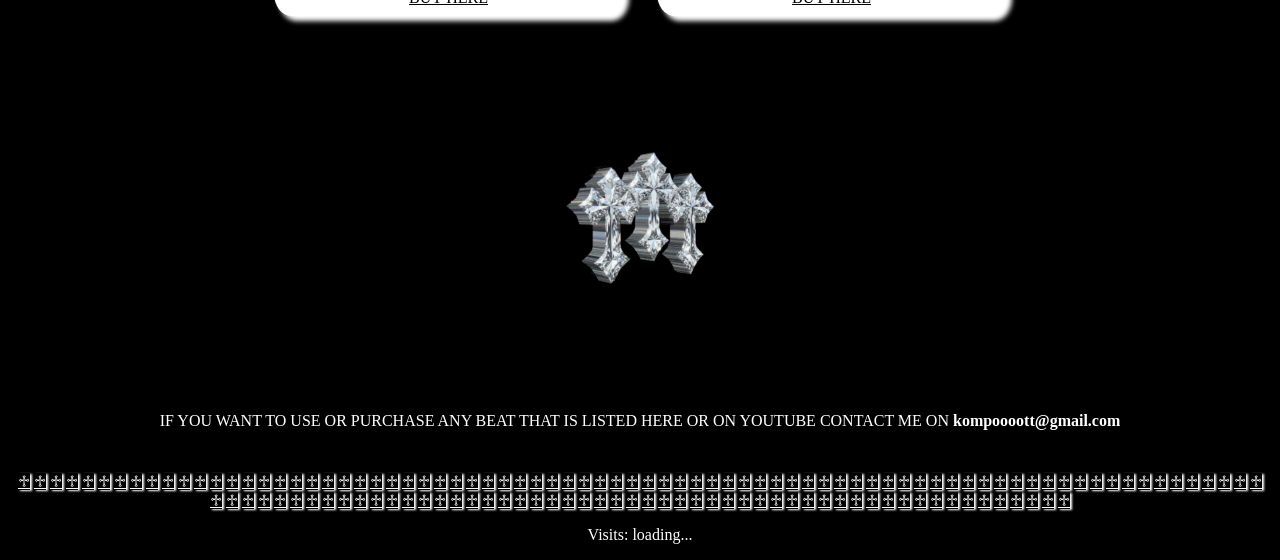
==== commit 7d7d0ea2: "Update index.html" ====
--- a/index.html
+++ b/index.html
@@ -80,7 +80,7 @@
     </center>
     
     <footer>
-        <p>IF YOU WANT TO PURCHASE ANY BEAT THAT IS LISTED HERE OR ON YOUTUBE CONTACT ME ON <b>kompoooott@gmail.com</b></p>
+        <p>IF YOU WANT TO USE OR PURCHASE ANY BEAT THAT IS LISTED HERE OR ON YOUTUBE CONTACT ME ON <b>kompoooott@gmail.com</b></p>
         <br>
         <section id = "cross">
         <a href="https://airbit.com/kompoooott" target="_blank">♱</a>
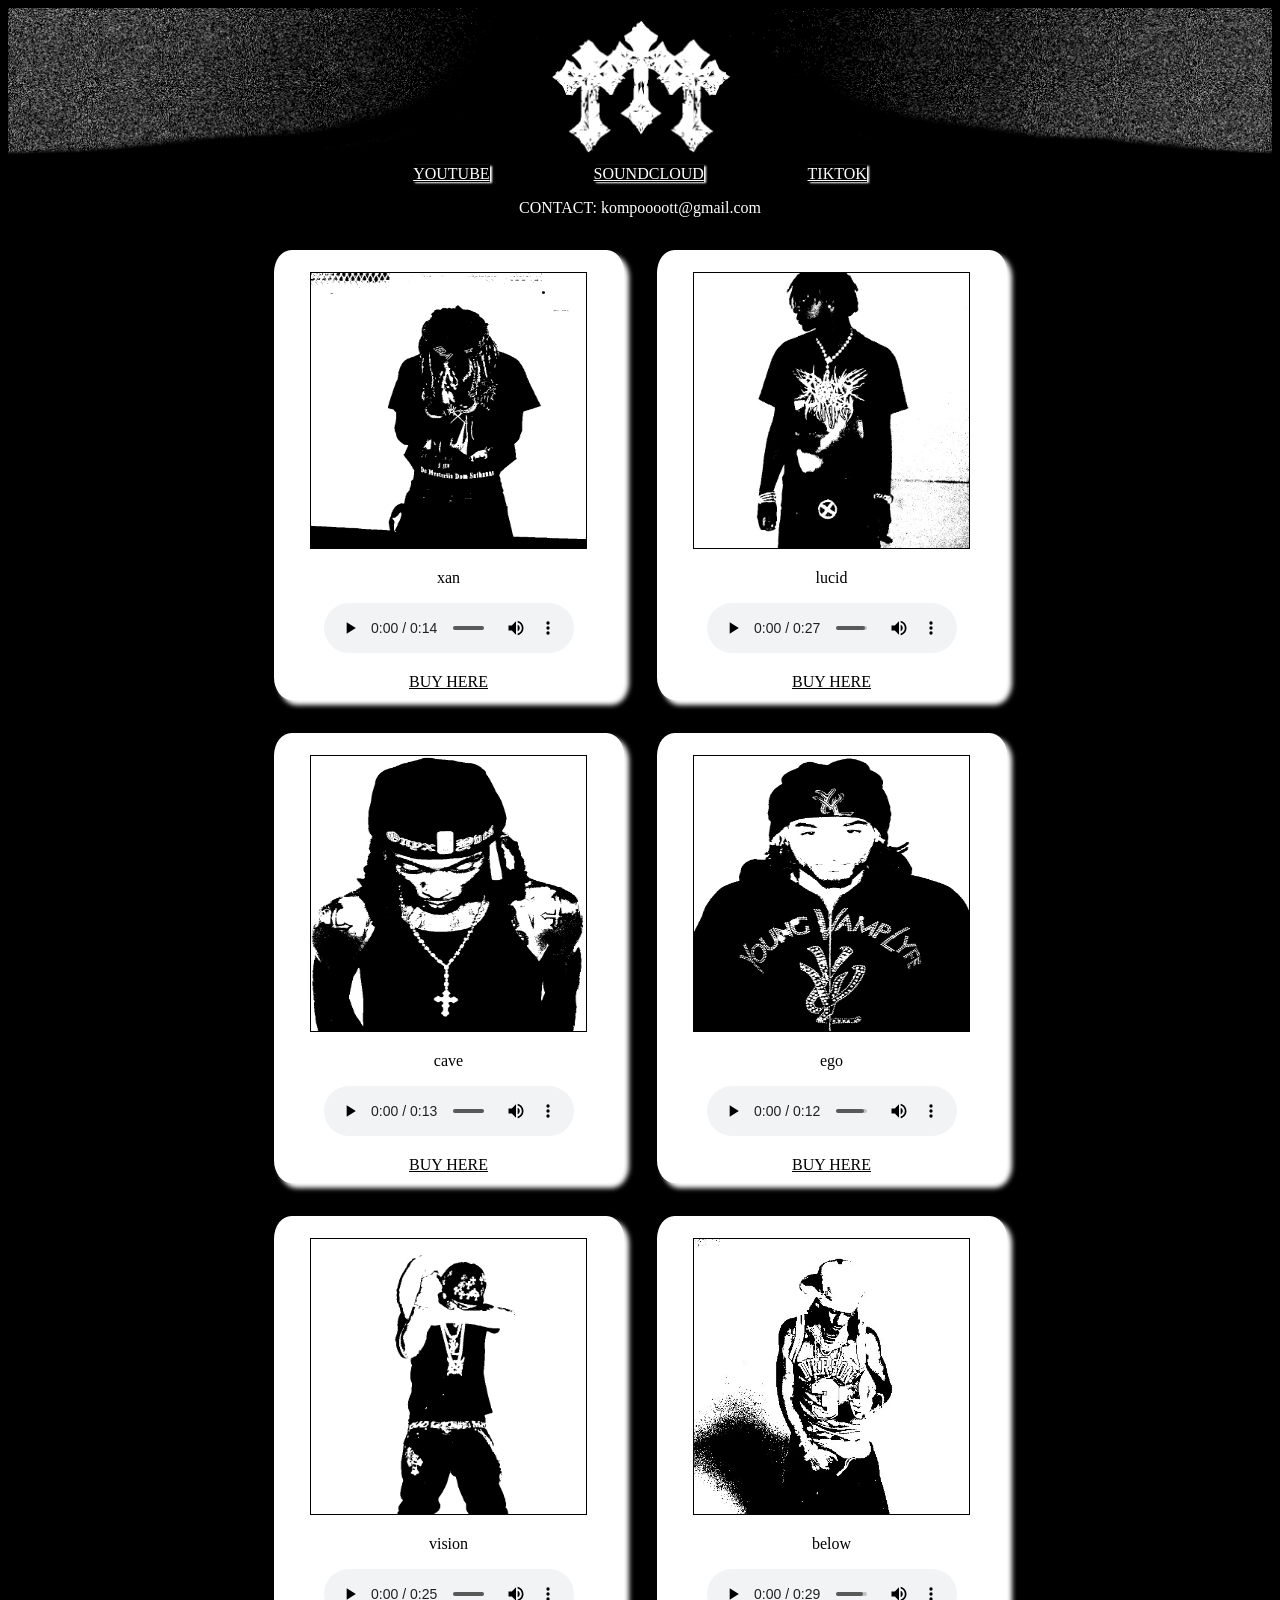
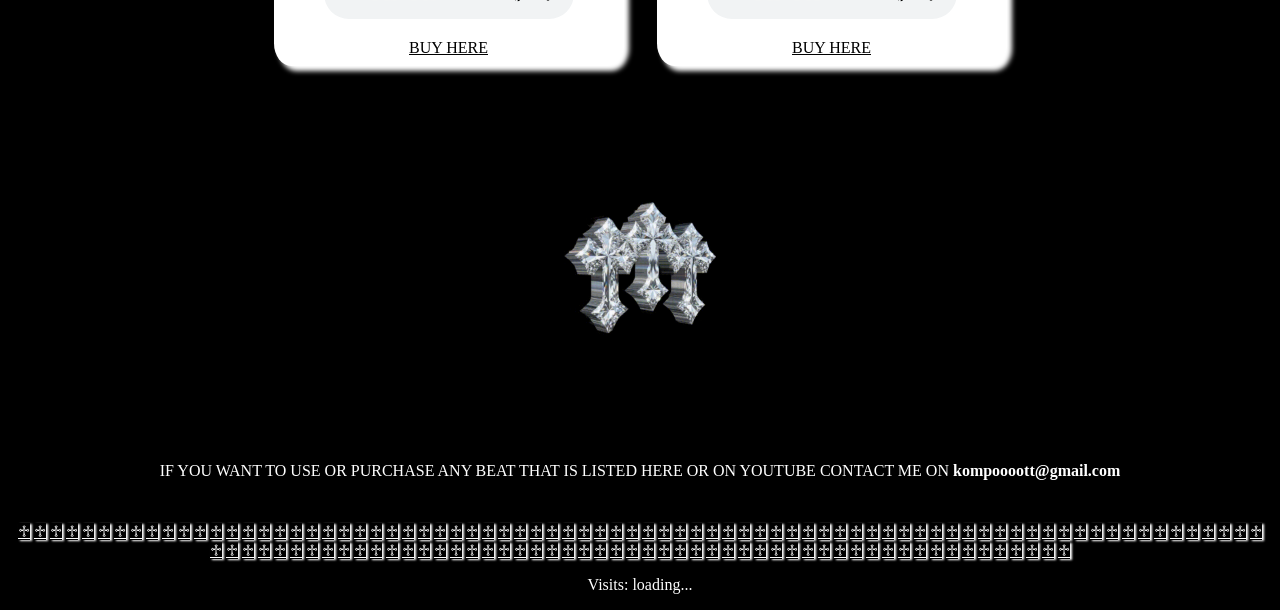
==== commit 3ec1254a: "Update index.html" ====
--- a/index.html
+++ b/index.html
@@ -18,7 +18,7 @@
         <a href="https://www.tiktok.com/@kompooooot" target="_blank">TIKTOK</a>
         <!-- <a href="https://airbit.com/kompoooott" target="_blank">AIRBIT</a> -->
     </nav>
-
+        <p>CONTACT: kompoooott@gmail.com</p>
     <main>
             <div>
                 <img src="Destroy Lonely.jpg" class="okladka">
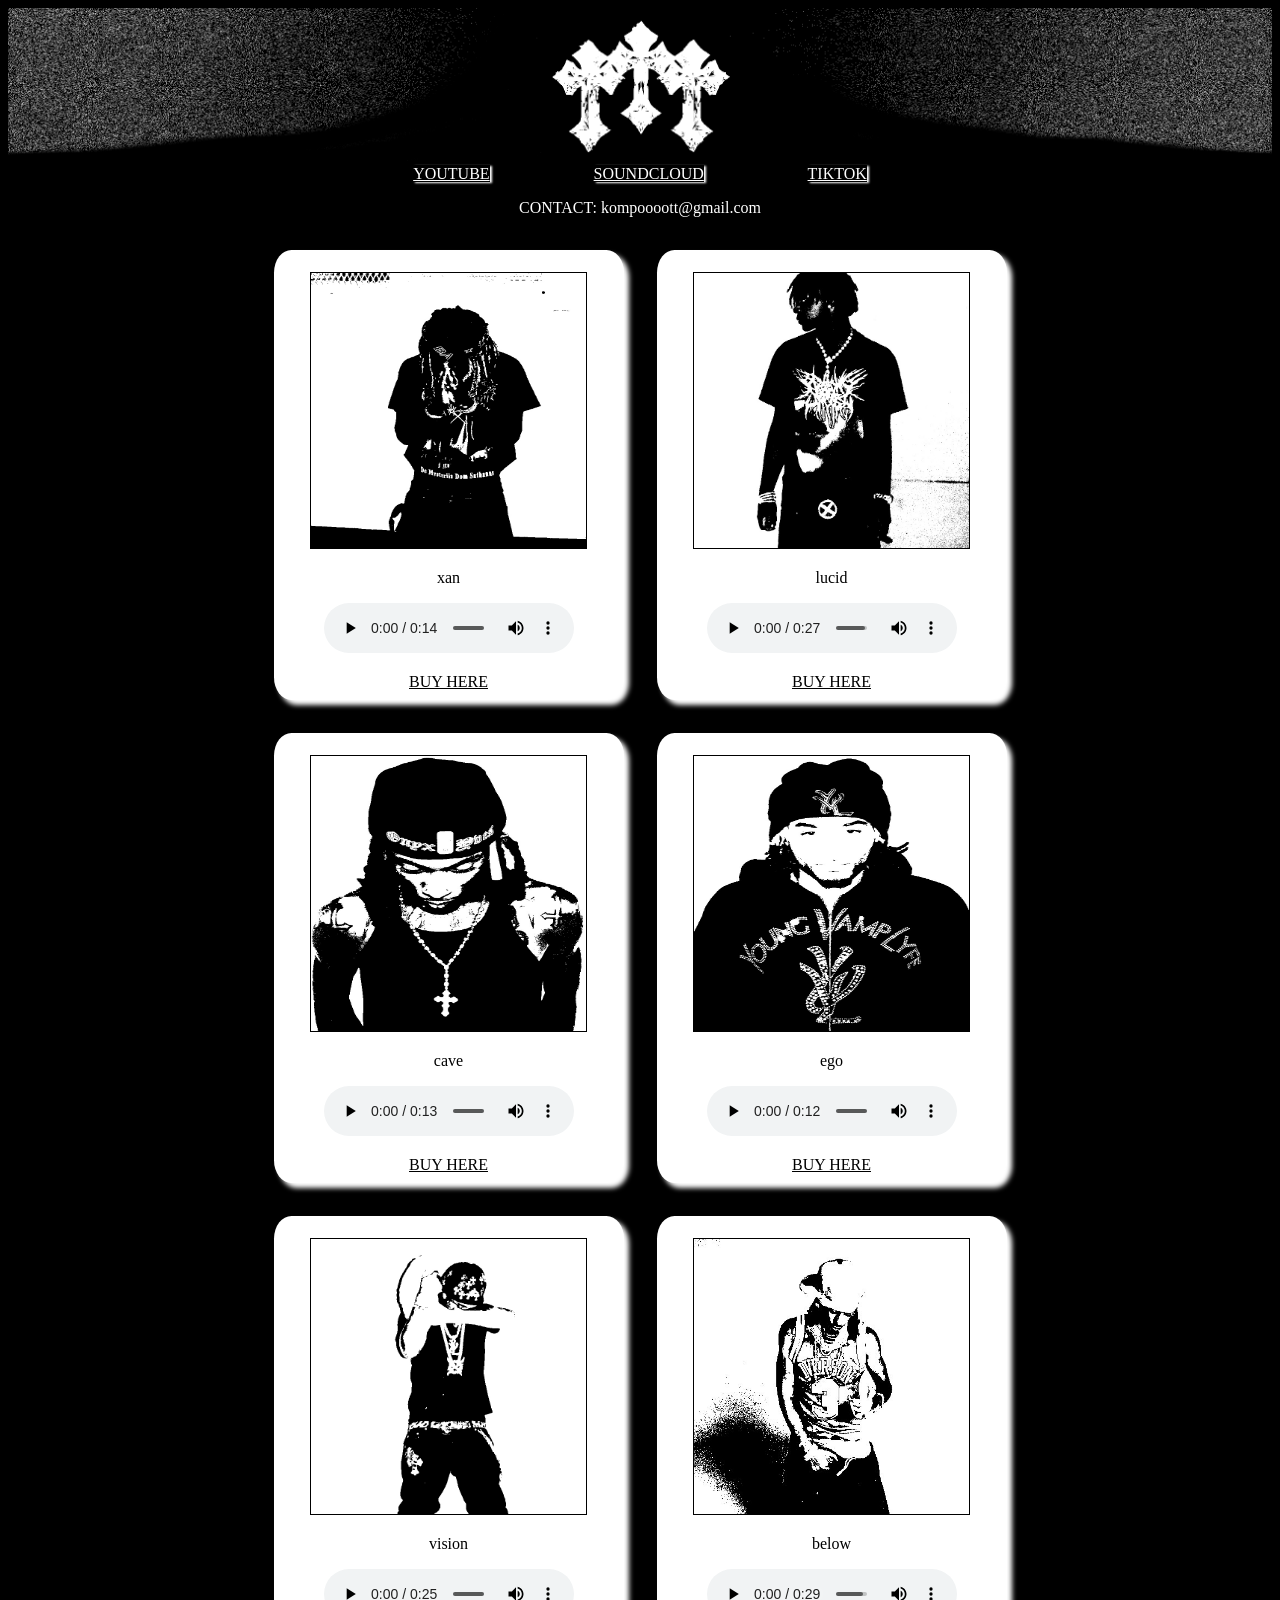
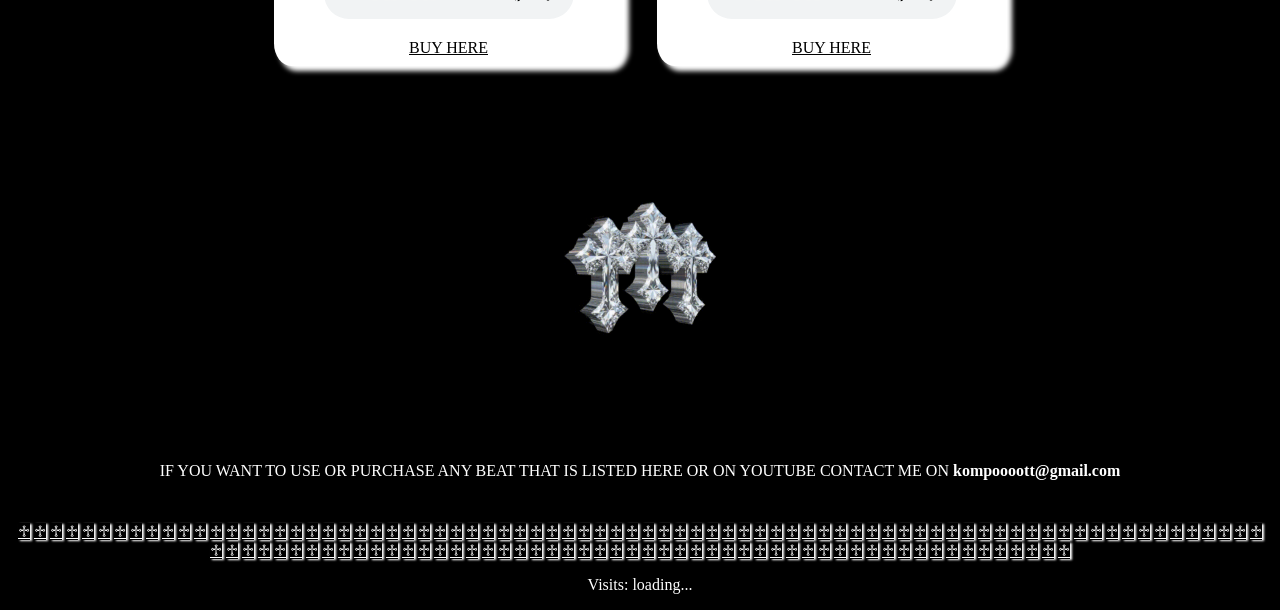
==== commit 6cdd68e6: "Update index.html" ====
--- a/index.html
+++ b/index.html
@@ -13,7 +13,7 @@
     </header>
 
     <nav>
-        <a href="https://www.youtube.com/@kompoooot" target="_blank">YOUTUBE</a>
+        <a href="https://www.youtube.com/@ssstylishh" target="_blank">YOUTUBE</a>
         <a href="https://soundcloud.com/kompot-435538526" target="_blank">SOUNDCLOUD</a>
         <a href="https://www.tiktok.com/@kompooooot" target="_blank">TIKTOK</a>
         <!-- <a href="https://airbit.com/kompoooott" target="_blank">AIRBIT</a> -->
